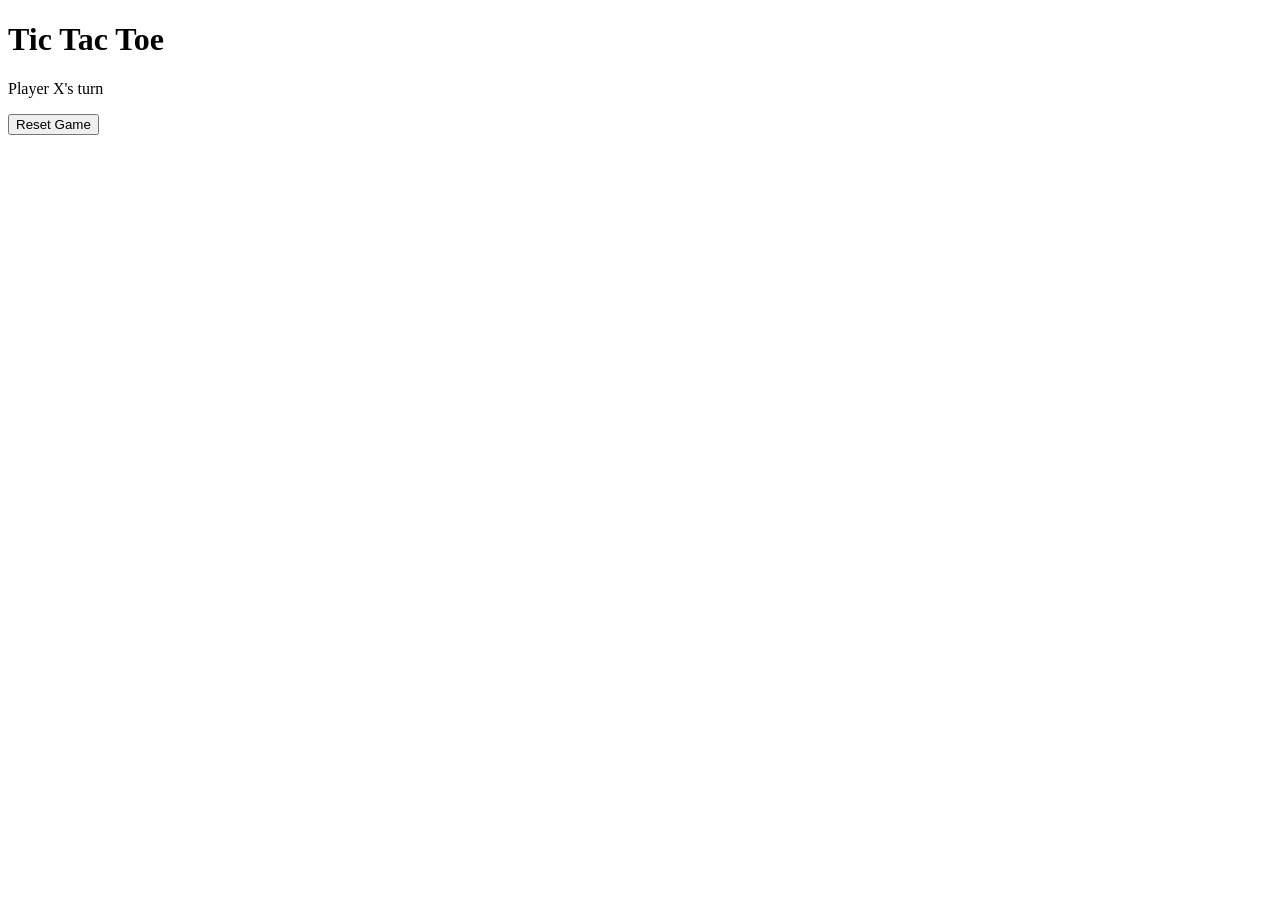
==== TIC TAC TOE Game/index.html @ f1a3faf9 "Create index.html" ====
<!DOCTYPE html>
<html lang="en">
<head>
    <meta charset="UTF-8">
    <meta name="viewport" content="width=device-width, initial-scale=1.0">
    <title>Tic Tac Toe</title>
    <link rel="stylesheet" href="style.css">
</head>
<body>
    <div class="game-container">
        <h1>Tic Tac Toe</h1>
        <div class="board">
            <div class="cell" data-cell="0"></div>
            <div class="cell" data-cell="1"></div>
            <div class="cell" data-cell="2"></div>
            <div class="cell" data-cell="3"></div>
            <div class="cell" data-cell="4"></div>
            <div class="cell" data-cell="5"></div>
            <div class="cell" data-cell="6"></div>
            <div class="cell" data-cell="7"></div>
            <div class="cell" data-cell="8"></div>
        </div>
        <div class="status">
            <p>Player X's turn</p>
            <button id="reset-btn">Reset Game</button>
        </div>
    </div>
    <script src="script.js"></script>
</body>
</html>
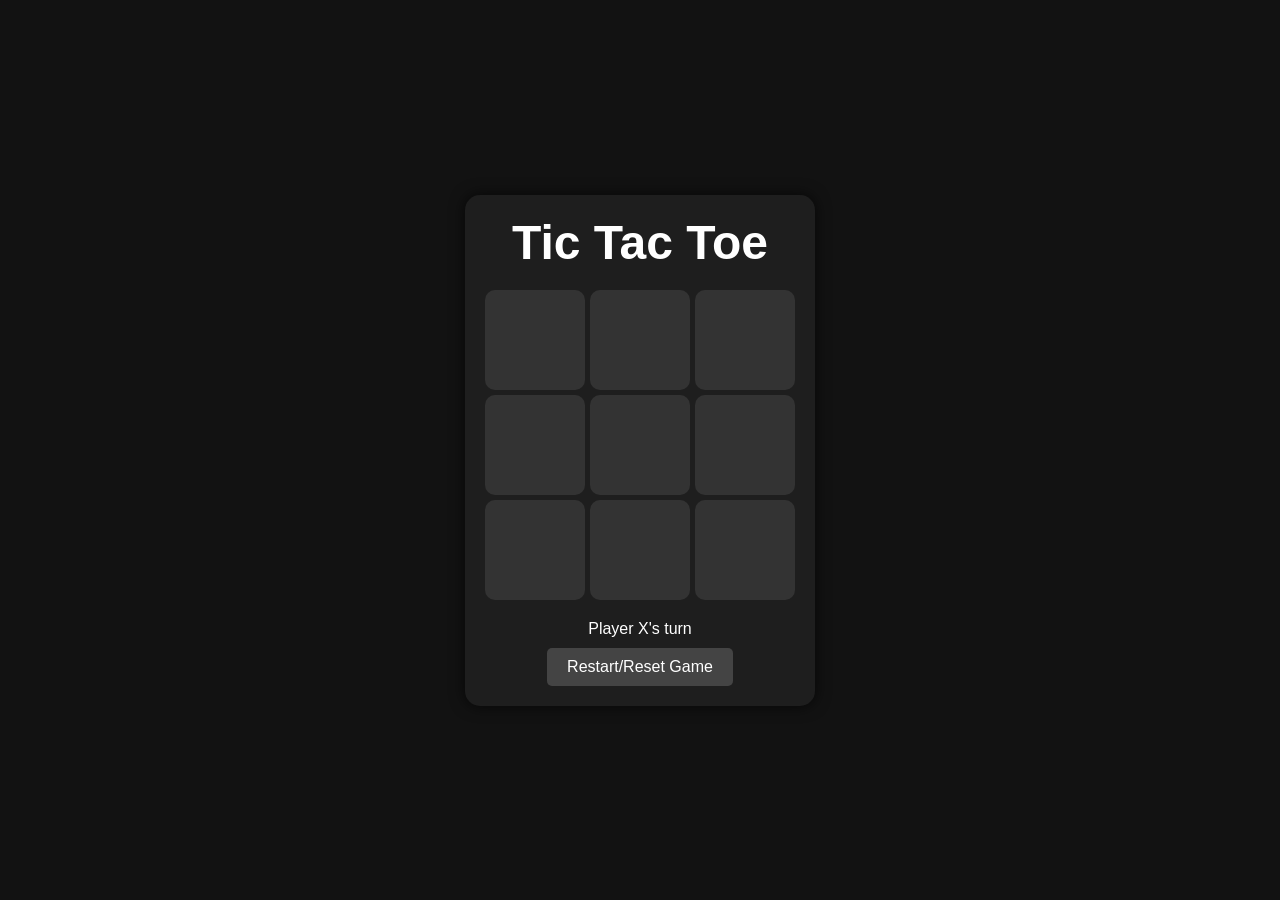
==== commit 0c019c28: "Update index.html" ====
--- a/TIC TAC TOE Game/index.html
+++ b/TIC TAC TOE Game/index.html
@@ -22,7 +22,7 @@
         </div>
         <div class="status">
             <p>Player X's turn</p>
-            <button id="reset-btn">Reset Game</button>
+            <button id="reset-btn">Restart/Reset Game</button>
         </div>
     </div>
     <script src="script.js"></script>
--- a/TIC TAC TOE Game/style.css
+++ b/TIC TAC TOE Game/style.css
@@ -0,0 +1,108 @@
+/* styles.css */
+* {
+    box-sizing: border-box;
+    margin: 0;
+    padding: 0;
+}
+
+body {
+    font-family: 'Arial', sans-serif; 
+    background-color: #121212;
+    display: flex;
+    justify-content: center;
+    align-items: center;
+    height: 100vh;
+    color: white;
+    text-align: center;
+}
+
+.game-container {
+    text-align: center;
+    border-radius: 15px;
+    padding: 20px;
+    background-color: #1e1e1e;
+    box-shadow: 0 0 15px rgba(0, 0, 0, 0.7);
+}
+
+h1 {
+    font-size: 3rem;
+    margin-bottom: 20px;
+    color: #fff;
+}
+
+.board {
+    display: grid;
+    grid-template-columns: repeat(3, 100px);
+    grid-template-rows: repeat(3, 100px);
+    gap: 5px;
+    justify-content: center;
+}
+
+.cell {
+    width: 100px;
+    height: 100px;
+    background-color: #333;
+    display: flex;
+    align-items: center;
+    justify-content: center;
+    font-size: 2rem;
+    cursor: pointer;
+    transition: transform 0.3s ease, background-color 0.3s ease;
+    border-radius: 10px;
+}
+
+.cell:hover {
+    transform: scale(1.1);
+    background-color: #444;
+}
+
+.status {
+    margin-top: 20px;
+}
+
+button {
+    margin-top: 10px;
+    padding: 10px 20px;
+    font-size: 1rem;
+    cursor: pointer;
+    background-color: #444;
+    color: white;
+    border: none;
+    border-radius: 5px;
+    transition: background-color 0.3s;
+}
+
+button:hover {
+    background-color: /*#555;*/ #4caf50;
+}
+
+.win {
+    background-color: #4caf50; /* Green */
+}
+
+.loss {
+    background-color: #f44336; /* Red */
+}
+
+.tie {
+    background-color: #ff9800; /* Orange */
+}
+
+/* X and O styles */
+.x {
+    color: #ff3b3b;
+    font-size: 3rem;
+    font-weight: bold;
+    background: linear-gradient(45deg, rgba(255, 59, 59, 1) 0%, rgba(255, 175, 175, 1) 100%);
+    border-radius: 50%;
+    padding: 10px;
+}
+
+.o {
+    color: #3b88c3;
+    font-size: 3rem;
+    font-weight: bold;
+    background: radial-gradient(circle, rgba(59, 136, 195, 1) 0%, rgba(175, 221, 243, 1) 100%);
+    border-radius: 50%;
+    padding: 10px;
+}
